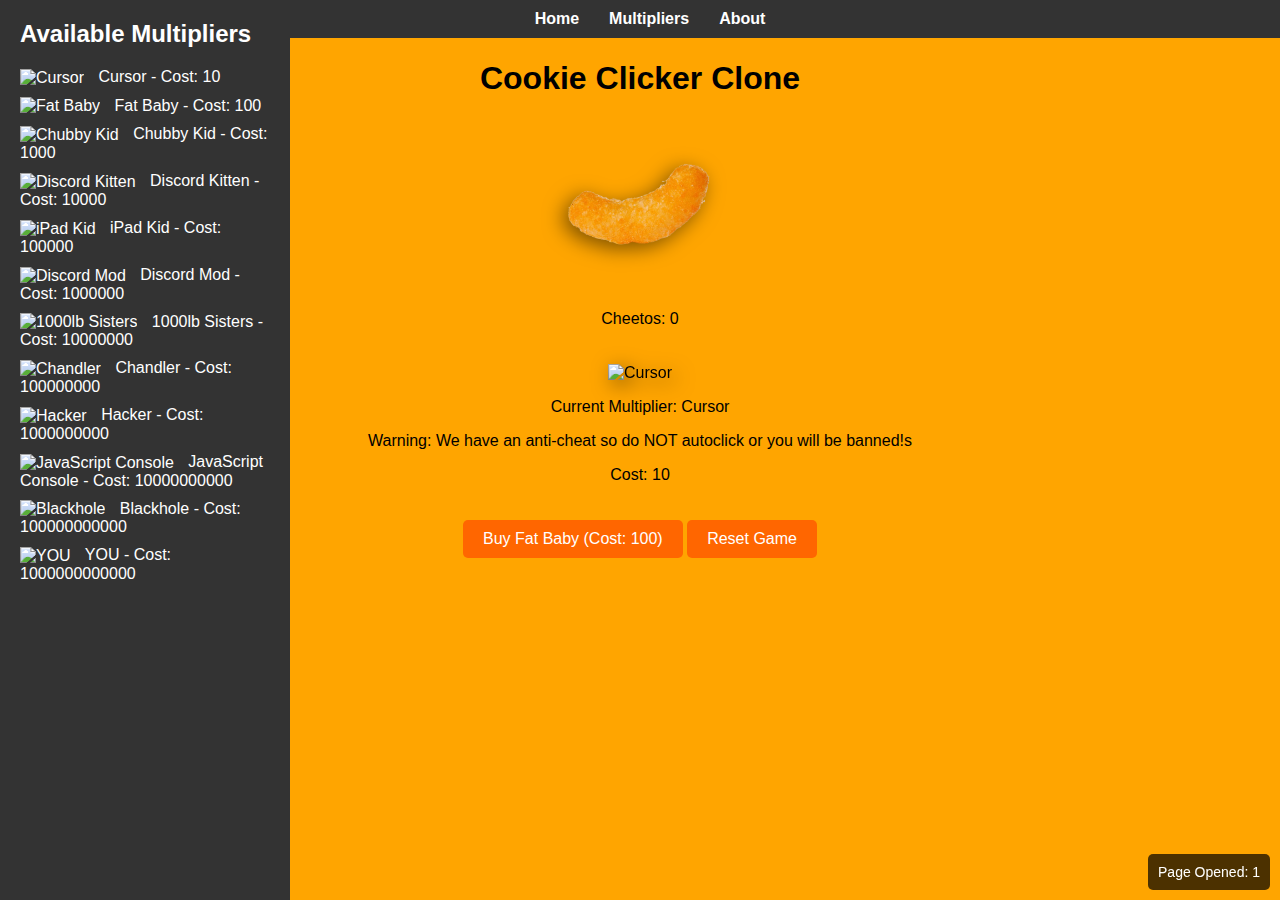
==== index.html @ 13d10fae "Add files via upload" ====
<!DOCTYPE html>
<html lang="en">
<head>
    <meta charset="UTF-8">
    <meta name="viewport" content="width=device-width, initial-scale=1.0">
    <title>Cookie Clicker Clone</title>
    <link rel="stylesheet" href="styles.css">
</head>
<body>
    <nav class="navbar">
        <ul>
            <li><a href="#">Home</a></li>
            <li><a href="multipliers.html">Multipliers</a></li>
            <li><a href="#">About</a></li>
        </ul>
    </nav>
    <div class="container">
        <h1>Cookie Clicker Clone</h1>
        <div class="cookie-container">
            <img id="cookie" src="cheeto-puff.png" alt="Cheeto Puff">
        </div>
        <div class="stats">
            <p>Cheetos: <span id="cookie-count">0</span></p>
            <div class="current-multiplier">
                <img id="multiplier-image" src="" alt="Multiplier Image">
                <p>Current Multiplier: <span id="current-multiplier">Cursor</span></p>
                <p>Warning: We have an anti-cheat so do NOT autoclick or you will be banned!s</p>
                <p>Cost: <span id="multiplier-cost">10</span></p>
            </div>
        </div>
        <button id="buy-multiplier" class="button">Buy Next Multiplier (Cost: 10)</button>
        <button id="reset-button" class="button">Reset Game</button>
    </div>
    <div id="sidebar">
        <h2>Available Multipliers</h2>
        <ul id="multiplier-list"></ul>
    </div>
    <div id="sidebar-trigger"></div> <!-- Trigger area for sidebar -->
    <div id="unique-visitors">
        Page Opened: <span id="unique-devices">0</span>
    </div>
    <script src="scripts.js"></script>
    <script src="banmanager.js"></script>
</body>
</html>
---- styles.css ----
/* General body styles */
body {
    font-family: Arial, sans-serif;
    margin: 0;
    padding: 0;
    background: linear-gradient(90deg, orange 25%, transparent 25%) 0 0,
                linear-gradient(90deg, orange 25%, transparent 25%) 0 50%,
                linear-gradient(90deg, orange 25%, transparent 25%) 0 100%;
    background-size: 50px 100%, 50px 100%, 50px 100%;
    background-color: orange;
    background-repeat: repeat-y;
}

/* Navbar styles */
.navbar {
    background-color: #333;
    color: #fff;
    padding: 10px;
    position: fixed;
    top: 0;
    width: 100%;
    z-index: 1000;
}

.navbar ul {
    list-style: none;
    margin: 0;
    padding: 0;
    display: flex;
    justify-content: center;
}

.navbar li {
    margin: 0 15px;
}

.navbar a {
    color: #fff;
    text-decoration: none;
    font-weight: bold;
}

/* Container styles */
.container {
    margin-top: 60px; /* Adjusted to account for navbar height */
    text-align: center;
}

/* Cookie image styles */
#cookie {
    width: 100px; /* Adjust as needed */
    transform: rotate(90deg); /* Rotate the image 90 degrees clockwise */
    filter: drop-shadow(5px 5px 10px rgba(0, 0, 0, 0.5)); /* Add shadow effect */
    cursor: pointer;
}

/* Multiplier image styles */
#multiplier-image {
    width: 100px;
    height: 100px;
    margin-top: 20px;
    filter: drop-shadow(5px 5px 10px rgba(0, 0, 0, 0.5)); /* Add shadow effect */
}

/* Button styles */
.button {
    background-color: #ff6600;
    border: none;
    border-radius: 5px;
    color: white;
    padding: 10px 20px;
    cursor: pointer;
    font-size: 16px;
    margin-top: 20px;
}

.button:disabled {
    background-color: #ccc;
    cursor: not-allowed;
}

/* Sidebar styles */
#sidebar {
    position: fixed;
    top: 0;
    left: -250px; /* Initially hidden */
    width: 250px;
    height: 100%;
    background-color: #333;
    color: #fff;
    padding: 20px;
    overflow-y: auto;
    transition: left 0.3s ease;
    z-index: 1000;
}

#sidebar h2 {
    margin-top: 0;
}

#sidebar ul {
    list-style: none;
    margin: 0;
    padding: 0;
}

#sidebar ul li {
    margin-bottom: 10px;
}

#sidebar ul li img {
    width: 40px;
    height: 40px;
    vertical-align: middle;
    margin-right: 10px;
}

/* Trigger area styles */
#sidebar-trigger {
    position: fixed;
    top: 0;
    left: 0;
    width: 20px; /* Width of the trigger area */
    height: 100%;
    cursor: pointer;
    z-index: 1100; /* Ensure it's above other content */
}

/* Unique visitors counter styles */
#unique-visitors {
    position: fixed;
    bottom: 10px;
    right: 10px;
    background-color: rgba(0, 0, 0, 0.7);
    color: #fff;
    padding: 10px;
    border-radius: 5px;
    font-size: 14px;
    z-index: 1000;
}
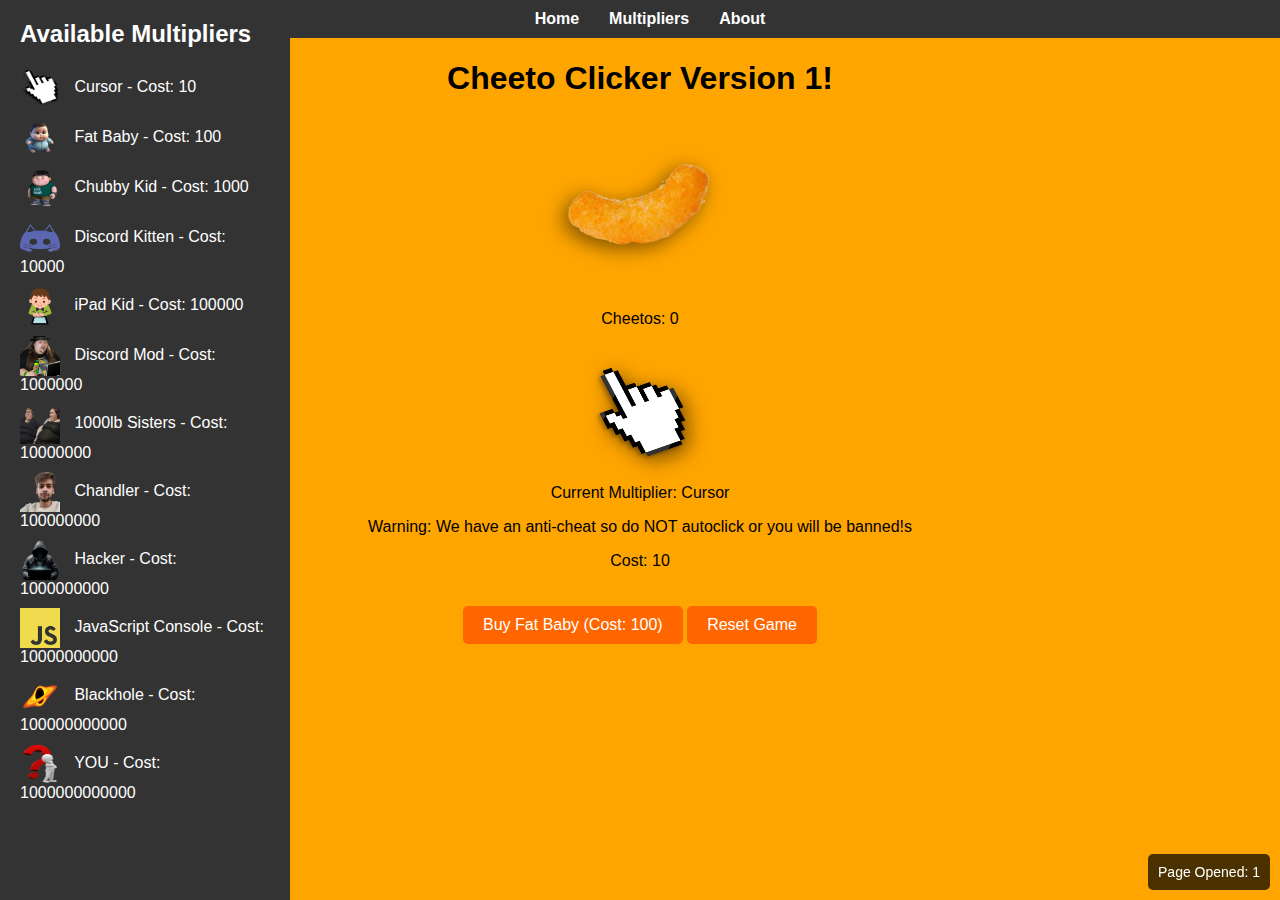
==== commit 4356b578: "Update index.html" ====
--- a/index.html
+++ b/index.html
@@ -3,7 +3,7 @@
 <head>
     <meta charset="UTF-8">
     <meta name="viewport" content="width=device-width, initial-scale=1.0">
-    <title>Cookie Clicker Clone</title>
+    <title>Cheeto Clicker</title>
     <link rel="stylesheet" href="styles.css">
 </head>
 <body>
@@ -15,7 +15,7 @@
         </ul>
     </nav>
     <div class="container">
-        <h1>Cookie Clicker Clone</h1>
+        <h1>Cheeto Clicker Version 1!</h1>
         <div class="cookie-container">
             <img id="cookie" src="cheeto-puff.png" alt="Cheeto Puff">
         </div>
